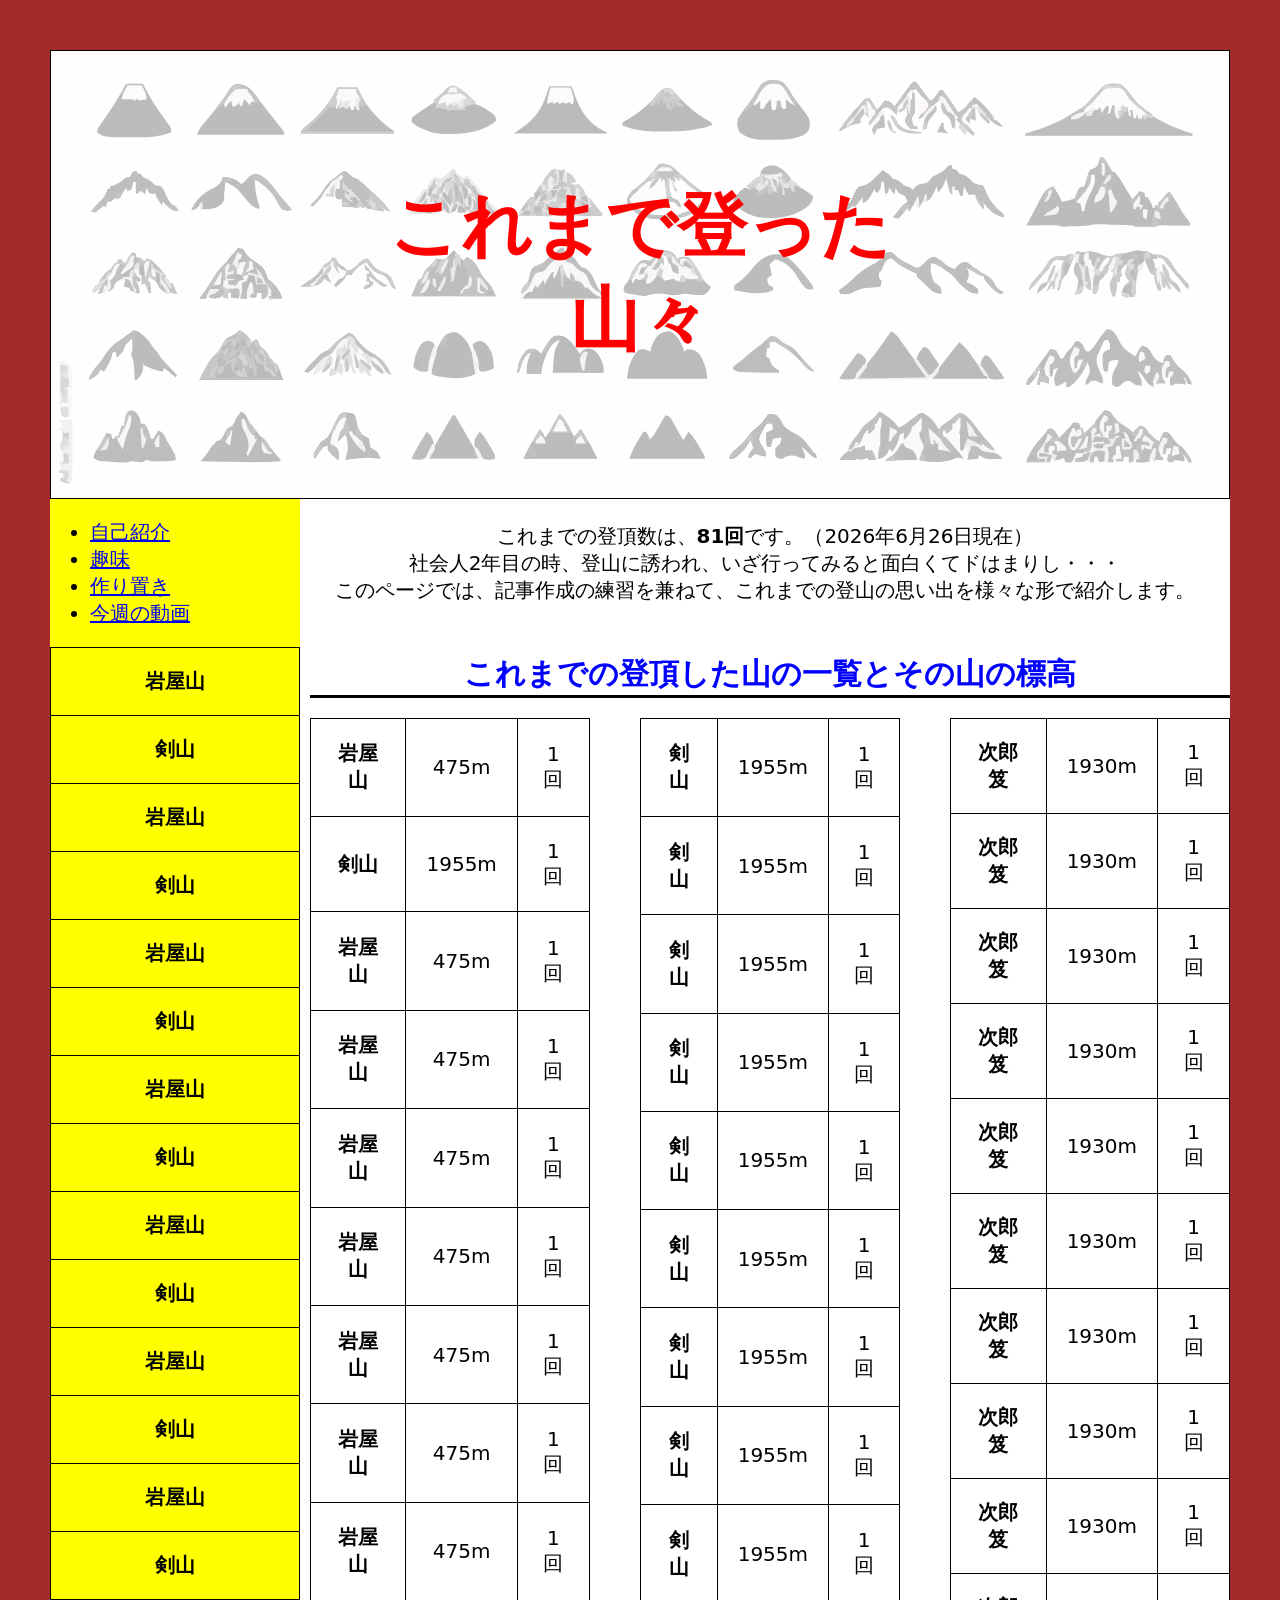
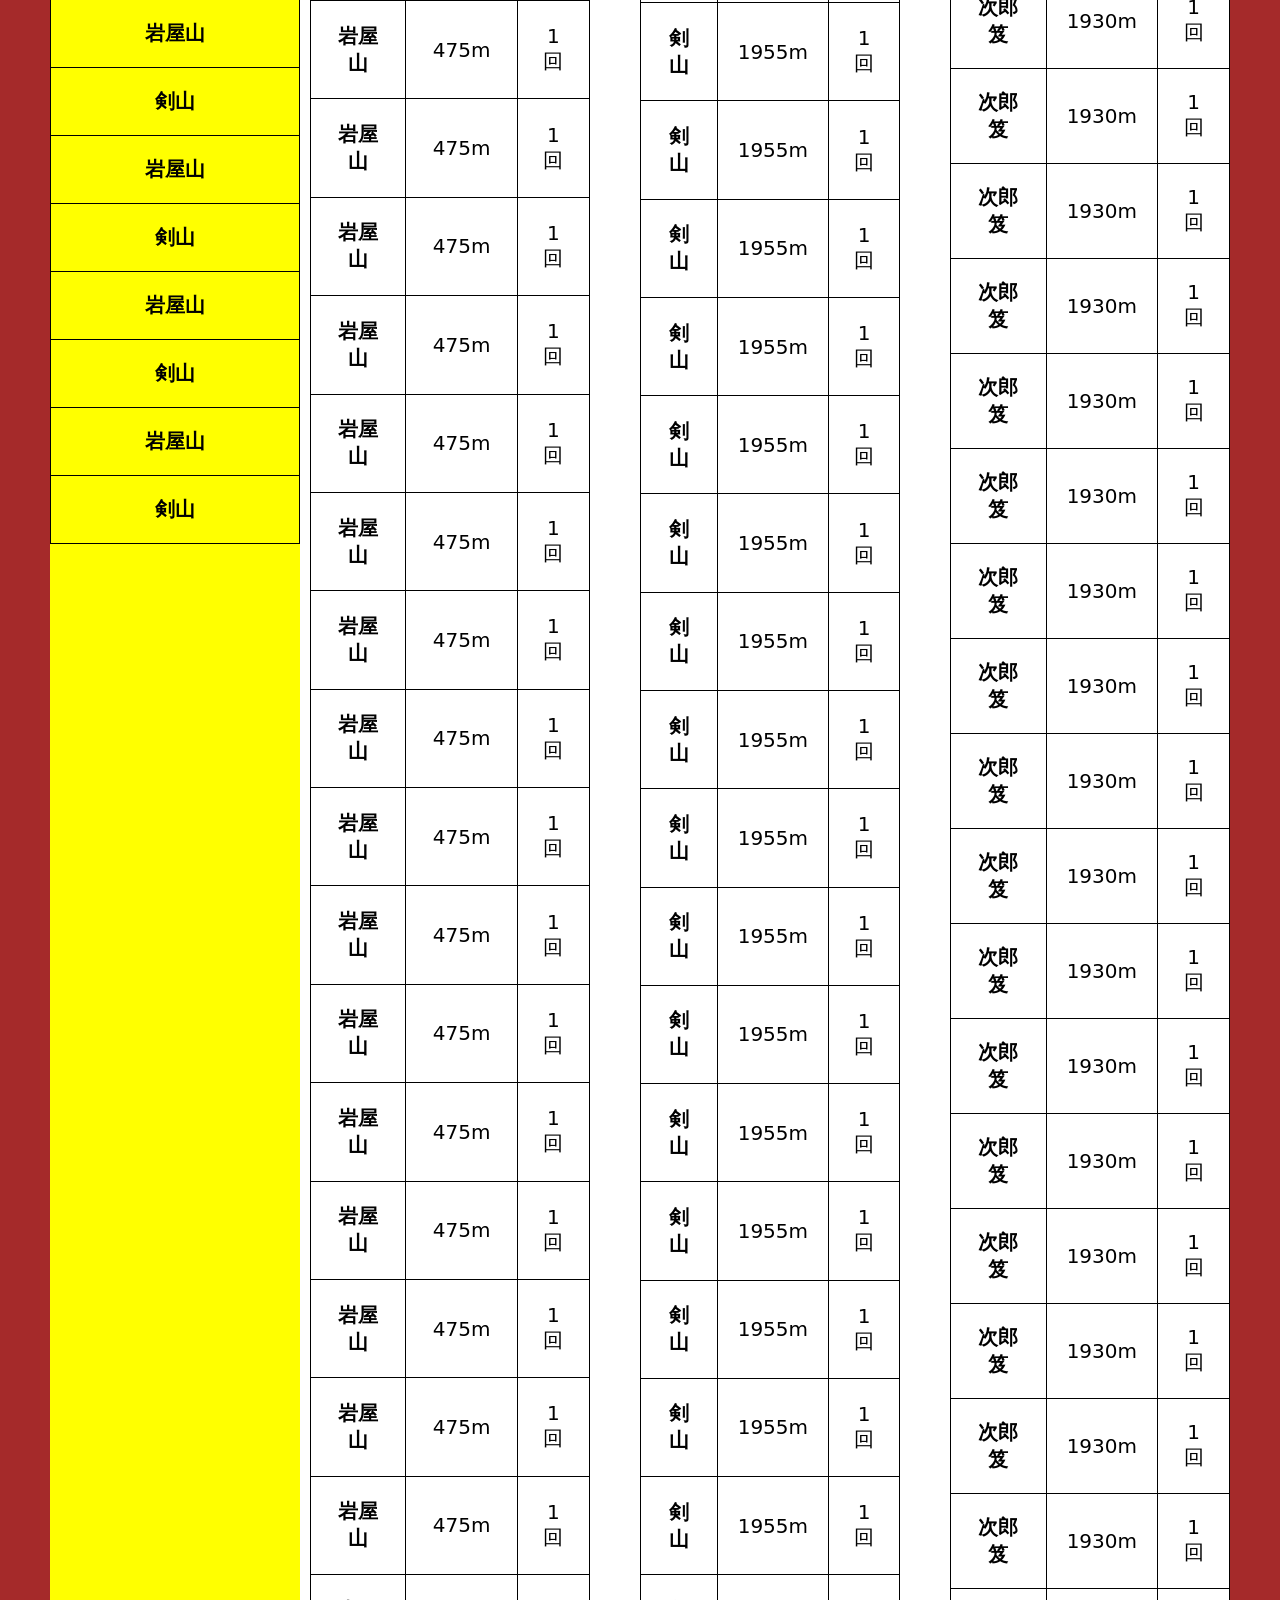
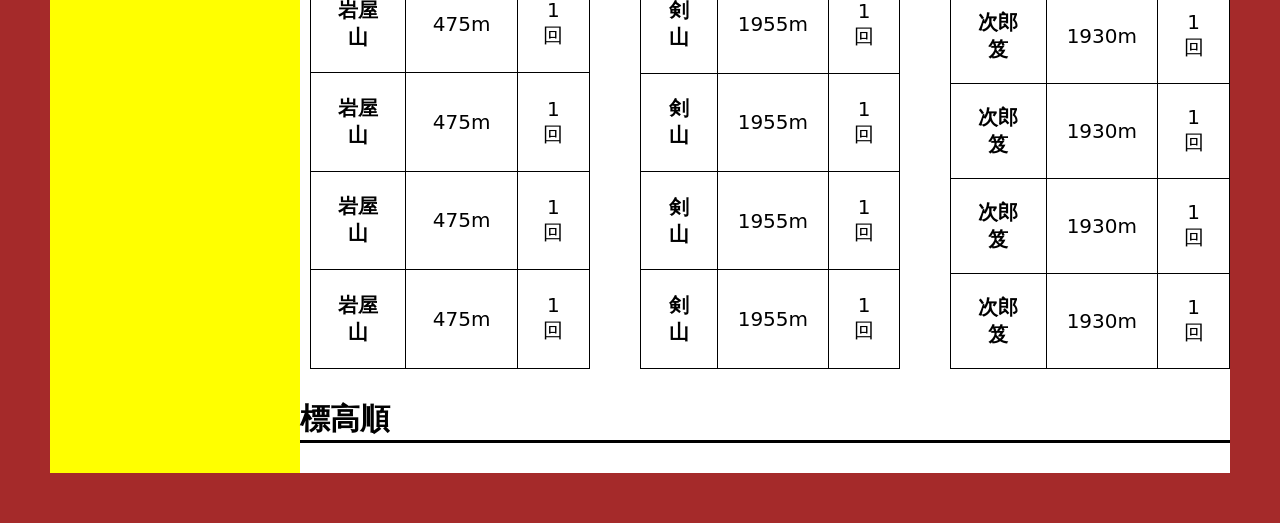
==== 登山.html @ a4e01184 "２回目追加分" ====
<!DOCTYPE html>
<html lang="ja">
<head>
<meta charset="UTF-8">
<meta name="ViewerPort" content="width=device-width, initial-scale=1.0">
<link rel="stylesheet" href="登山HTMLStyle.css">
<title>登山</title>
</head>
<body>
  

    <div class="kasaneru">
        <img src="山々のイラスト.svg">
    <h1 class="MTMany">これまで登った山々</h1>
    </div>
<div class="yamagotokizi">


<div class="hidarinavi">
    <nav class="nav">
    <ul>
<li><a href="MyWebSite.html#dare">自己紹介</a></li>
<li><a href="MyWebSite.html#Myhobby">趣味</a></li>
<li><a href="MyWebSite.html#mycooking">作り置き</a></li>
<li><a href="MyWebSite.html#douga">今週の動画</a></li>
    </ul>
</nav>

    <table class="yamabetukizi">
        <tr>
            <th>岩屋山</th>
        </tr>
        <tr>
            <th>剣山</th>
        </tr>
        <tr>
            <th>岩屋山</th>
        </tr>
        <tr>
            <th>剣山</th>
        </tr>
        <tr>
            <th>岩屋山</th>
        </tr>
        <tr>
            <th>剣山</th>
        </tr>
        <tr>
            <th>岩屋山</th>
        </tr>
        <tr>
            <th>剣山</th>
        </tr>
        <tr>
            <th>岩屋山</th>
        </tr>
        <tr>
            <th>剣山</th>
        </tr>
        <tr>
            <th>岩屋山</th>
        </tr>
        <tr>
            <th>剣山</th>
        </tr>
        <tr>
            <th>岩屋山</th>
        </tr>
        <tr>
            <th>剣山</th>
        </tr>
        <tr>
            <th>岩屋山</th>
        </tr>
        <tr>
            <th>剣山</th>
        </tr>
        <tr>
            <th>岩屋山</th>
        </tr>
        <tr>
            <th>剣山</th>
        </tr>
        <tr>
            <th>岩屋山</th>
        </tr>
        <tr>
            <th>剣山</th>
        </tr>
        <tr>
            <th>岩屋山</th>
        </tr>
        <tr>
            <th>剣山</th>
        </tr>
    </table>
</div>
  <main class="main1">
<br>
<p2>これまでの登頂数は、<strong class="kaisuu">81回</strong>です。（2026年6月26日現在）</p2>
<br><p3>社会人2年目の時、登山に誘われ、いざ行ってみると面白くてドはまりし・・・</p3>
<br><p4>このページでは、記事作成の練習を兼ねて、これまでの登山の思い出を様々な形で紹介します。</p4>
<h2 class="h2">これまでの登頂した山の一覧とその山の標高</h2>
<div class="itiran">
<table class="allmountain">
<tr>
    <th>岩屋山</th>
    <td>475m</td>
    <td>1回</td>
</tr>
<tr>
    <th>剣山</th>
    <td>1955m</td>
    <td>1回</td>
</tr>
<tr>
    <th>岩屋山</th>
    <td>475m</td>
    <td>1回</td>
</tr><tr>
    <th>岩屋山</th>
    <td>475m</td>
    <td>1回</td>
</tr><tr>
    <th>岩屋山</th>
    <td>475m</td>
    <td>1回</td>
</tr><tr>
    <th>岩屋山</th>
    <td>475m</td>
    <td>1回</td>
</tr><tr>
    <th>岩屋山</th>
    <td>475m</td>
    <td>1回</td>
</tr>
<tr>
    <th>岩屋山</th>
    <td>475m</td>
    <td>1回</td>
</tr><tr>
    <th>岩屋山</th>
    <td>475m</td>
    <td>1回</td>
</tr><tr>
    <th>岩屋山</th>
    <td>475m</td>
    <td>1回</td>
</tr><tr>
    <th>岩屋山</th>
    <td>475m</td>
    <td>1回</td>
</tr><tr>
    <th>岩屋山</th>
    <td>475m</td>
    <td>1回</td>
</tr><tr>
    <th>岩屋山</th>
    <td>475m</td>
    <td>1回</td>
</tr><tr>
    <th>岩屋山</th>
    <td>475m</td>
    <td>1回</td>
</tr><tr>
    <th>岩屋山</th>
    <td>475m</td>
    <td>1回</td>
</tr><tr>
    <th>岩屋山</th>
    <td>475m</td>
    <td>1回</td>
</tr><tr>
    <th>岩屋山</th>
    <td>475m</td>
    <td>1回</td>
</tr><tr>
    <th>岩屋山</th>
    <td>475m</td>
    <td>1回</td>
</tr><tr>
    <th>岩屋山</th>
    <td>475m</td>
    <td>1回</td>
</tr><tr>
    <th>岩屋山</th>
    <td>475m</td>
    <td>1回</td>
</tr><tr>
    <th>岩屋山</th>
    <td>475m</td>
    <td>1回</td>
</tr><tr>
    <th>岩屋山</th>
    <td>475m</td>
    <td>1回</td>
</tr><tr>
    <th>岩屋山</th>
    <td>475m</td>
    <td>1回</td>
</tr><tr>
    <th>岩屋山</th>
    <td>475m</td>
    <td>1回</td>
</tr><tr>
    <th>岩屋山</th>
    <td>475m</td>
    <td>1回</td>
</tr><tr>
    <th>岩屋山</th>
    <td>475m</td>
    <td>1回</td>
</tr><tr>
    <th>岩屋山</th>
    <td>475m</td>
    <td>1回</td>
</tr><tr>
    <th>岩屋山</th>
    <td>475m</td>
    <td>1回</td>
</tr><tr>
    <th>岩屋山</th>
    <td>475m</td>
    <td>1回</td>
</tr>

</table>
<table class="mountain">
<tr>
    <th>剣山</th>
    <td>1955m</td>
    <td>1回</td>
</tr>
<tr>
    <th>剣山</th>
    <td>1955m</td>
    <td>1回</td>
</tr><tr>
    <th>剣山</th>
    <td>1955m</td>
    <td>1回</td>
</tr><tr>
    <th>剣山</th>
    <td>1955m</td>
    <td>1回</td>
</tr><tr>
    <th>剣山</th>
    <td>1955m</td>
    <td>1回</td>
</tr><tr>
    <th>剣山</th>
    <td>1955m</td>
    <td>1回</td>
</tr><tr>
    <th>剣山</th>
    <td>1955m</td>
    <td>1回</td>
</tr><tr>
    <th>剣山</th>
    <td>1955m</td>
    <td>1回</td>
</tr><tr>
    <th>剣山</th>
    <td>1955m</td>
    <td>1回</td>
</tr><tr>
    <th>剣山</th>
    <td>1955m</td>
    <td>1回</td>
</tr><tr>
    <th>剣山</th>
    <td>1955m</td>
    <td>1回</td>
</tr><tr>
    <th>剣山</th>
    <td>1955m</td>
    <td>1回</td>
</tr><tr>
    <th>剣山</th>
    <td>1955m</td>
    <td>1回</td>
</tr><tr>
    <th>剣山</th>
    <td>1955m</td>
    <td>1回</td>
</tr><tr>
    <th>剣山</th>
    <td>1955m</td>
    <td>1回</td>
</tr><tr>
    <th>剣山</th>
    <td>1955m</td>
    <td>1回</td>
</tr><tr>
    <th>剣山</th>
    <td>1955m</td>
    <td>1回</td>
</tr><tr>
    <th>剣山</th>
    <td>1955m</td>
    <td>1回</td>
</tr><tr>
    <th>剣山</th>
    <td>1955m</td>
    <td>1回</td>
</tr><tr>
    <th>剣山</th>
    <td>1955m</td>
    <td>1回</td>
</tr><tr>
    <th>剣山</th>
    <td>1955m</td>
    <td>1回</td>
</tr><tr>
    <th>剣山</th>
    <td>1955m</td>
    <td>1回</td>
</tr><tr>
    <th>剣山</th>
    <td>1955m</td>
    <td>1回</td>
</tr><tr>
    <th>剣山</th>
    <td>1955m</td>
    <td>1回</td>
</tr><tr>
    <th>剣山</th>
    <td>1955m</td>
    <td>1回</td>
</tr><tr>
    <th>剣山</th>
    <td>1955m</td>
    <td>1回</td>
</tr><tr>
    <th>剣山</th>
    <td>1955m</td>
    <td>1回</td>
</tr><tr>
    <th>剣山</th>
    <td>1955m</td>
    <td>1回</td>
</tr><tr>
    <th>剣山</th>
    <td>1955m</td>
    <td>1回</td>
</tr>
</table>
<table class="yamayama">
    <tr>
    <th>次郎笈</th>
    <td>1930m</td>
    <td>1回</td>
    </tr> <tr>
    <th>次郎笈</th>
    <td>1930m</td>
    <td>1回</td>
    </tr> <tr>
    <th>次郎笈</th>
    <td>1930m</td>
    <td>1回</td>
    </tr> <tr>
    <th>次郎笈</th>
    <td>1930m</td>
    <td>1回</td>
    </tr> <tr>
    <th>次郎笈</th>
    <td>1930m</td>
    <td>1回</td>
    </tr> <tr>
    <th>次郎笈</th>
    <td>1930m</td>
    <td>1回</td>
    </tr> <tr>
    <th>次郎笈</th>
    <td>1930m</td>
    <td>1回</td>
    </tr> <tr>
    <th>次郎笈</th>
    <td>1930m</td>
    <td>1回</td>
    </tr> <tr>
    <th>次郎笈</th>
    <td>1930m</td>
    <td>1回</td>
    </tr> <tr>
    <th>次郎笈</th>
    <td>1930m</td>
    <td>1回</td>
    </tr> <tr>
    <th>次郎笈</th>
    <td>1930m</td>
    <td>1回</td>
    </tr> <tr>
    <th>次郎笈</th>
    <td>1930m</td>
    <td>1回</td>
    </tr> <tr>
    <th>次郎笈</th>
    <td>1930m</td>
    <td>1回</td>
    </tr> <tr>
    <th>次郎笈</th>
    <td>1930m</td>
    <td>1回</td>
    </tr> <tr>
    <th>次郎笈</th>
    <td>1930m</td>
    <td>1回</td>
    </tr> <tr>
    <th>次郎笈</th>
    <td>1930m</td>
    <td>1回</td>
    </tr> <tr>
    <th>次郎笈</th>
    <td>1930m</td>
    <td>1回</td>
    </tr> <tr>
    <th>次郎笈</th>
    <td>1930m</td>
    <td>1回</td>
    </tr> <tr>
    <th>次郎笈</th>
    <td>1930m</td>
    <td>1回</td>
    </tr> <tr>
    <th>次郎笈</th>
    <td>1930m</td>
    <td>1回</td>
    </tr><tr>
    <th>次郎笈</th>
    <td>1930m</td>
    <td>1回</td>
    </tr><tr>
    <th>次郎笈</th>
    <td>1930m</td>
    <td>1回</td>
    </tr><tr>
    <th>次郎笈</th>
    <td>1930m</td>
    <td>1回</td>
    </tr><tr>
    <th>次郎笈</th>
    <td>1930m</td>
    <td>1回</td>
    </tr><tr>
    <th>次郎笈</th>
    <td>1930m</td>
    <td>1回</td>
    </tr><tr>
    <th>次郎笈</th>
    <td>1930m</td>
    <td>1回</td>
    </tr><tr>
    <th>次郎笈</th>
    <td>1930m</td>
    <td>1回</td>
    </tr><tr>
    <th>次郎笈</th>
    <td>1930m</td>
    <td>1回</td>
    </tr><tr>
    <th>次郎笈</th>
    <td>1930m</td>
    <td>1回</td>
    </tr><tr>
    <th>次郎笈</th>
    <td>1930m</td>
    <td>1回</td>
    </tr>
</table>
</div>
<h3>標高順</h3>
</main>
</div>
</body>
</html>
---- 登山HTMLStyle.css ----
body{
  font-family: system-ui, sans-serif;
  margin: 0 0 0 0;
  padding: 50px; /*高さ*/
  background-color: brown;
  max-width: 2500px;
}
html{font-size: 20px;
font-family: sans-serif;}
img{opacity: 0.3;}
*{box-sizing: border-box;}

.main1{background-color: white;
text-align: center;
width: 1750px;
}

.kasaneru{position: relative;
background-color: white;
border: 1px solid black;
justify-content: center;
}
.kasaneru img{width: 100%;} /*背景画像を横幅いっぱいに広げる設定*/

.kasaneru h1{position: absolute;
 top:50%;
  left: 50%;
 -ms-transform: translate(-50%,-50%);/*ベンダープレフィックス*/
  -webkit-transform: translate(-50%,-50%);/*ベンダープレフィックス*/
  transform: translate(-50%,-50%);/*センター寄せの修正*/
  color:red;
  font-size: 70px;
  margin: 0!important;/*文字がずれている場合や*/
  padding: 0!important;/*文字が折り返される場合*/
}
h1{text-align: center;}

.yamagotokizi{display: flex;}
.yamabetukizi{background-color: yellow;
width: 250px;
flex-shrink: 0;
font-size: 20px;
border-collapse: collapse;}

.yamabetukizi th{border: 1px solid black;
padding: 20px;}

.hidarinavi{display: flex;
flex-direction: column; /*flex縦にする設定*/
background-color: yellow;}


h2{font-size: 30px;
border-bottom: 3px solid black;
margin: 50px 0 20px 10px;
text-align: center;
color: blue;}





.itiran{display: flex;
  margin: 0 0 0 10px ; /*margin:上 右 下 左*/
}

.allmountain{border-collapse: collapse; /*1列目*/
}
.allmountain th,.allmountain td{border: 1px solid black;
padding: 20px;}


.mountain{border-collapse: collapse; /*2列目*/
margin: 0 0 0 50px;}
.mountain th,.mountain td{border: 1px solid black;
padding: 20px;}



.yamayama{border-collapse: collapse; /*３列目*/
margin: 0 0 0 50px;}
.yamayama th,.yamayama td{border: 1px solid black;
padding: 20px;}

h3{border-bottom: 3px solid black;
text-align: left;
font-size: 30px;}
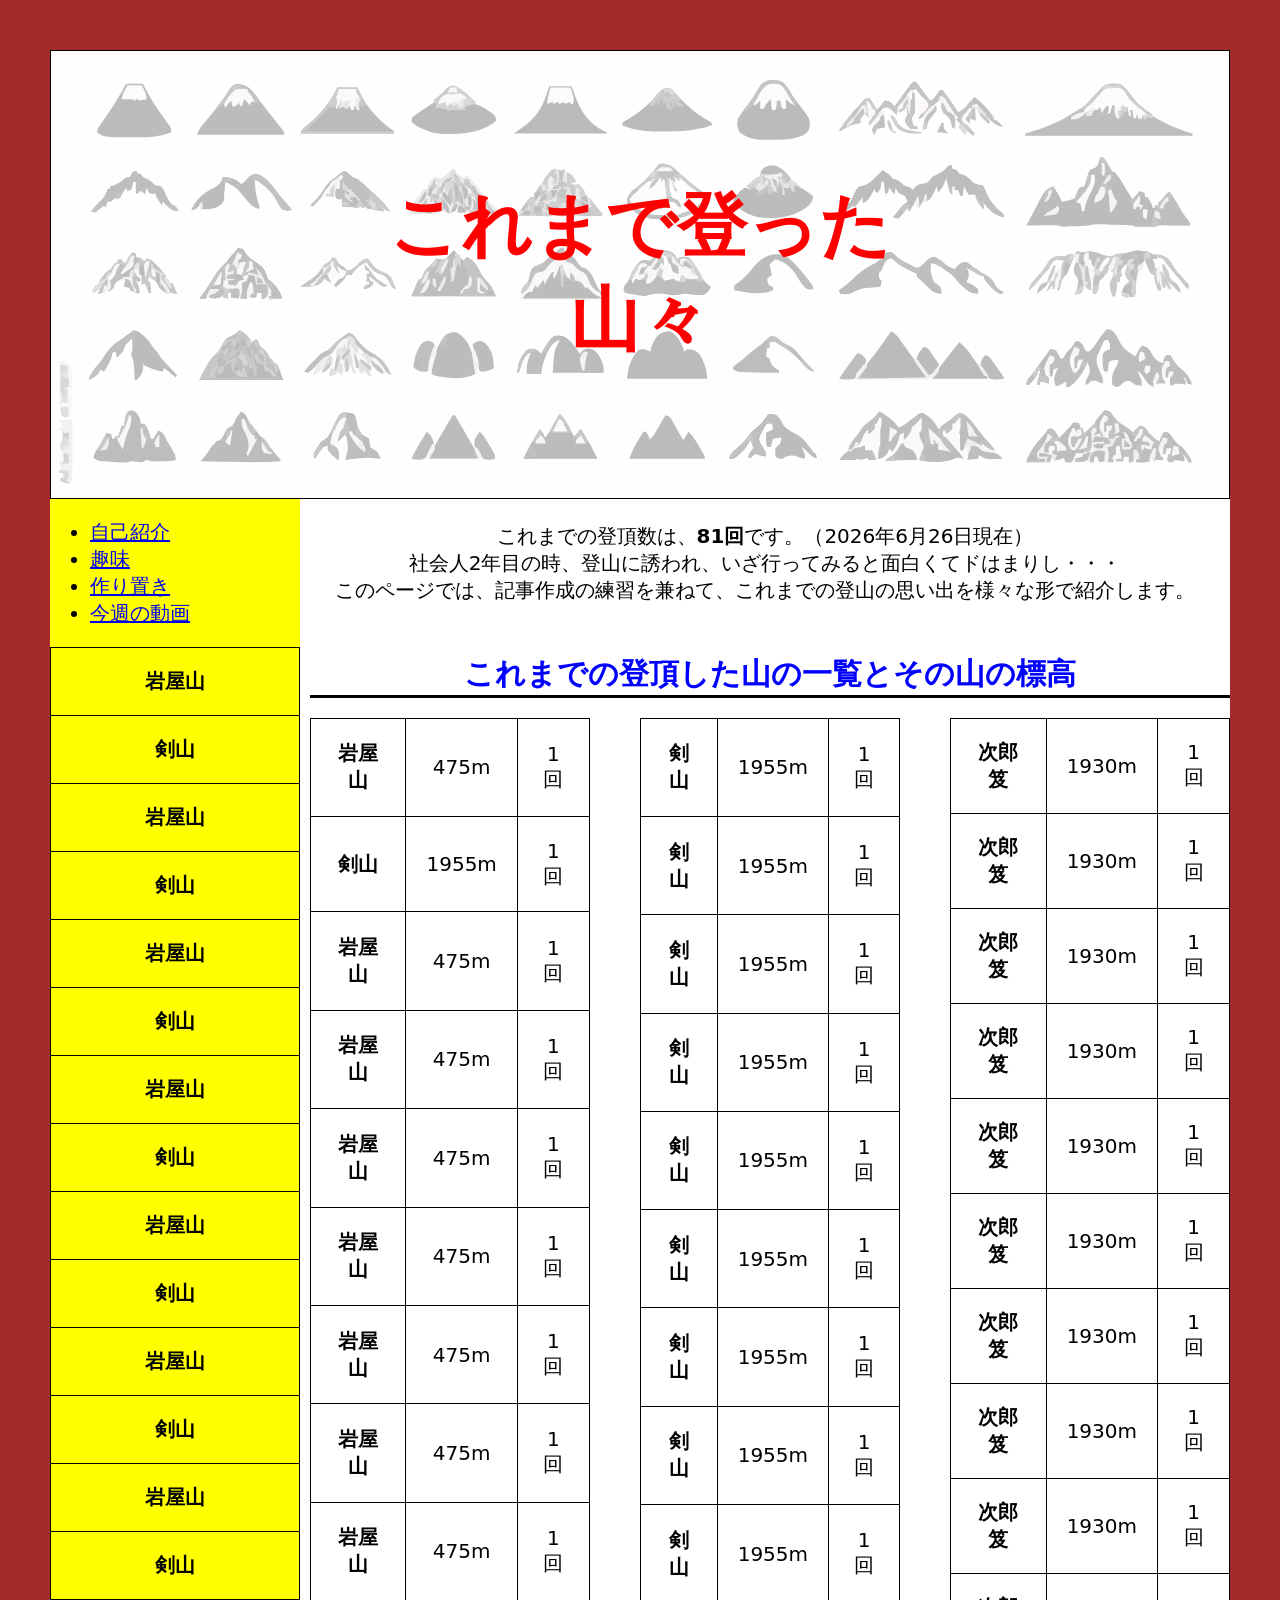
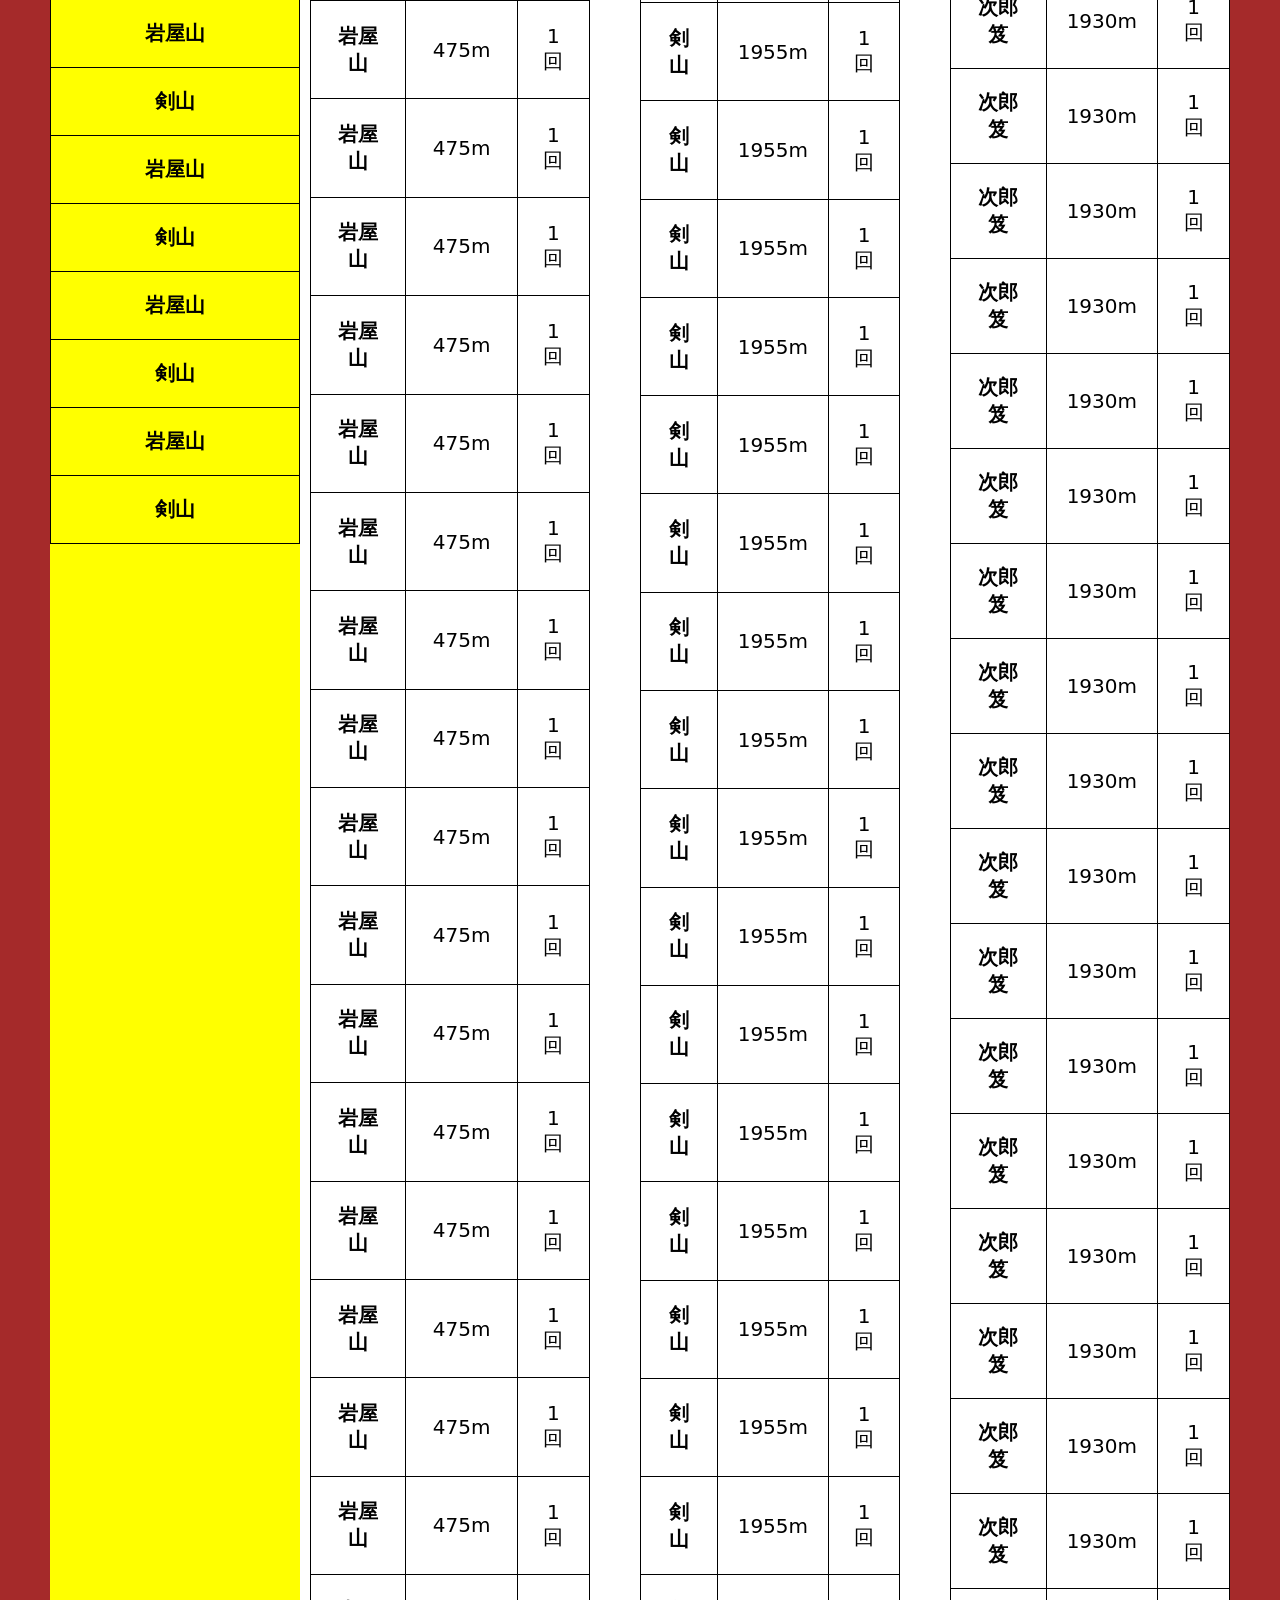
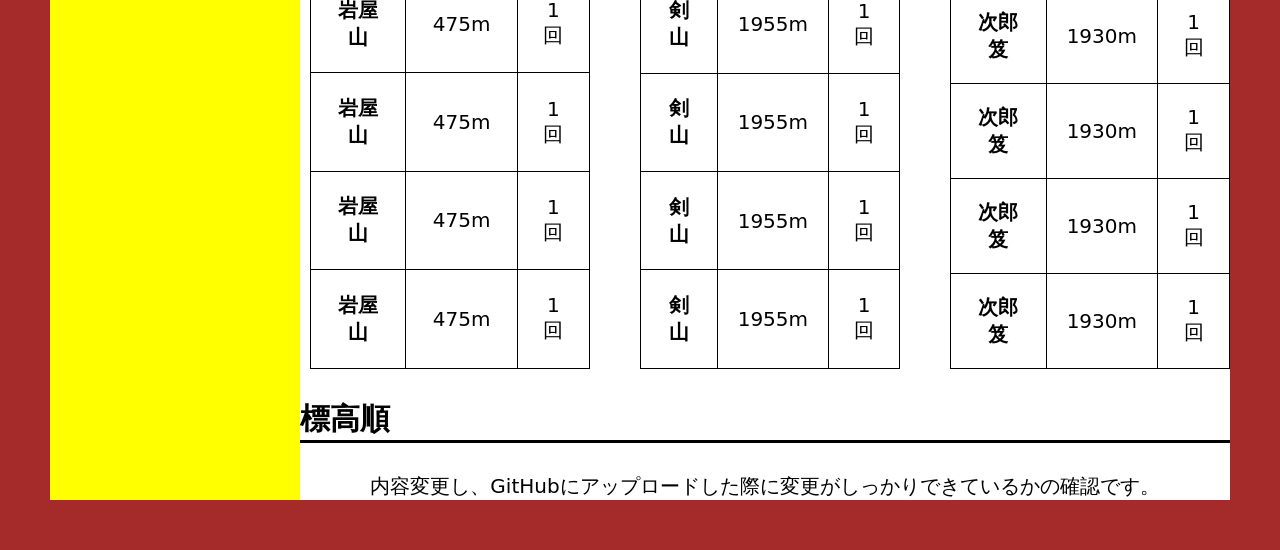
==== commit de874a1a: "登山のページ更新 登山.htmlとCSSの更新したファイル" ====
--- a/登山.html
+++ b/登山.html
@@ -470,6 +470,7 @@
 </table>
 </div>
 <h3>標高順</h3>
+<p3>内容変更し、GitHubにアップロードした際に変更がしっかりできているかの確認です。</p3>
 </main>
 </div>
 </body>
--- a/登山HTMLStyle.css
+++ b/登山HTMLStyle.css
@@ -86,6 +86,7 @@
 text-align: left;
 font-size: 30px;}
 
+p3{font-size: 20px;}
 
 
 
@@ -94,4 +95,3 @@
 
 
 
-
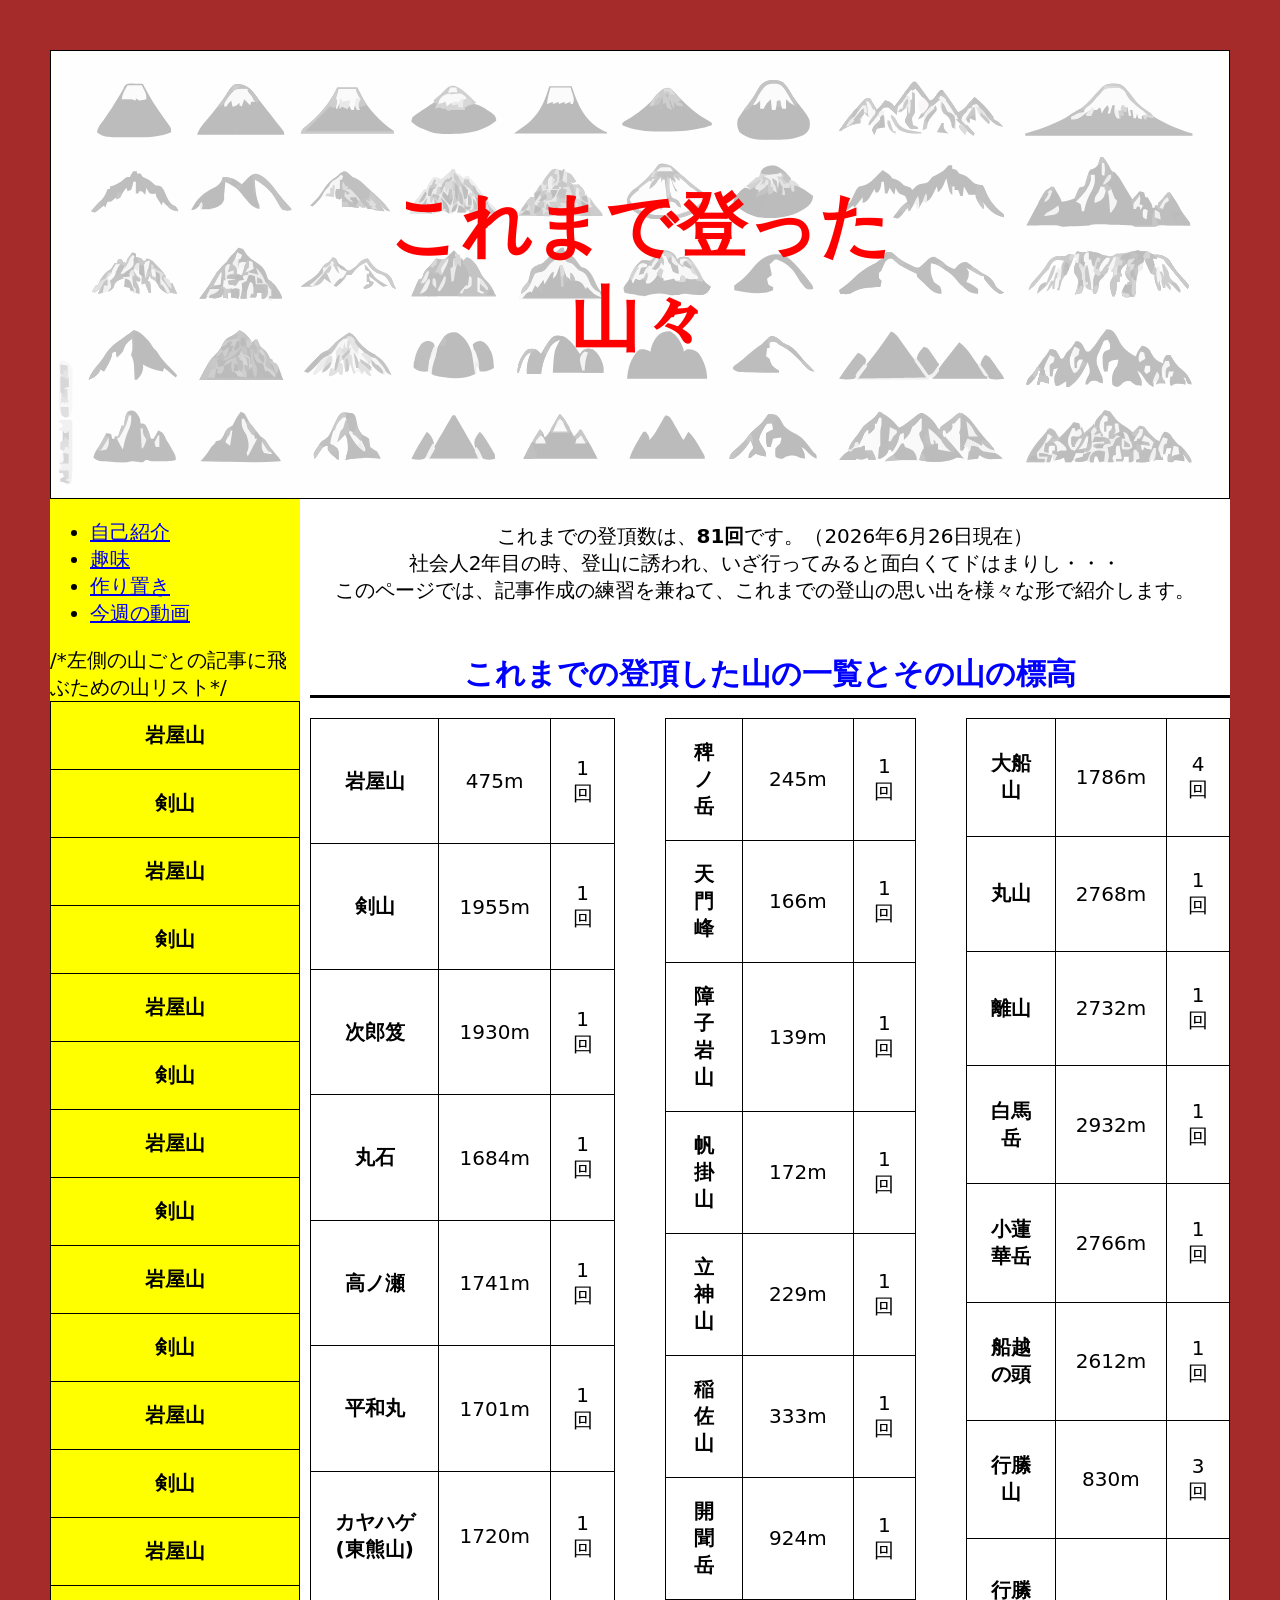
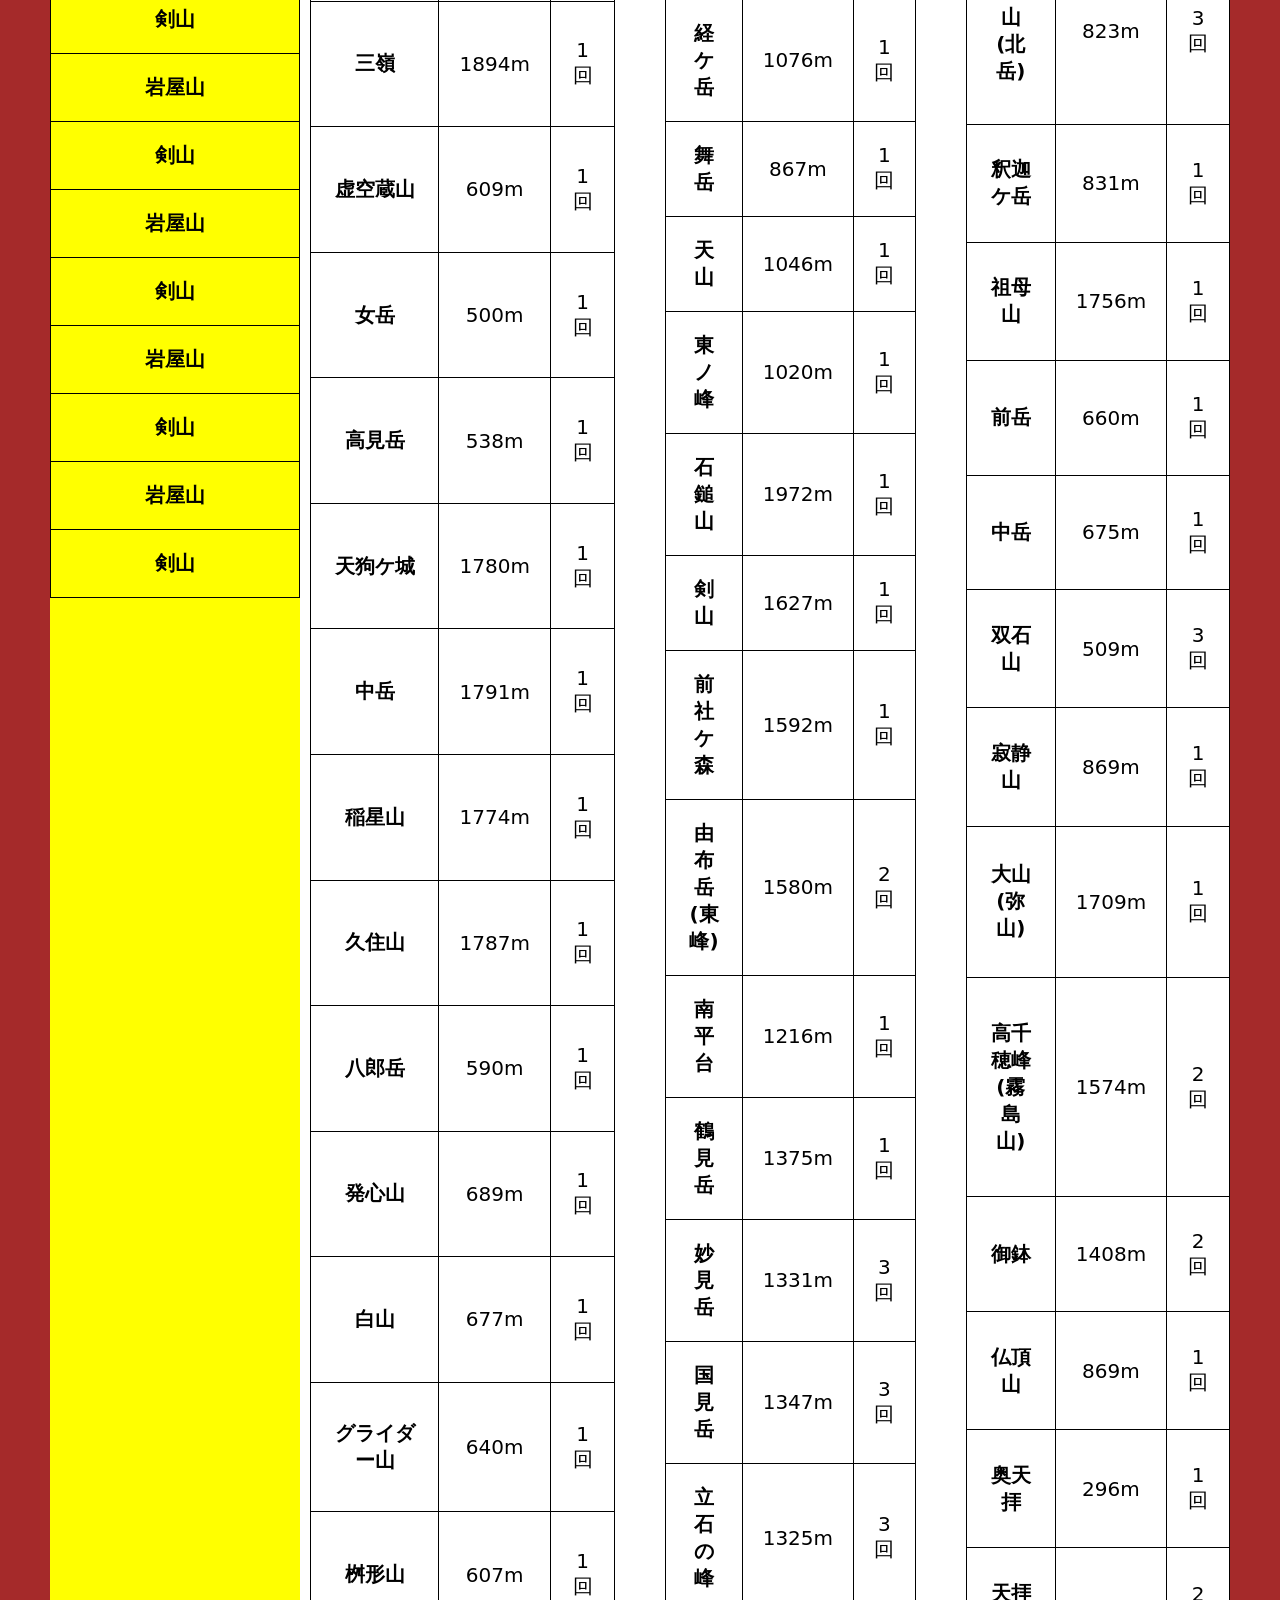
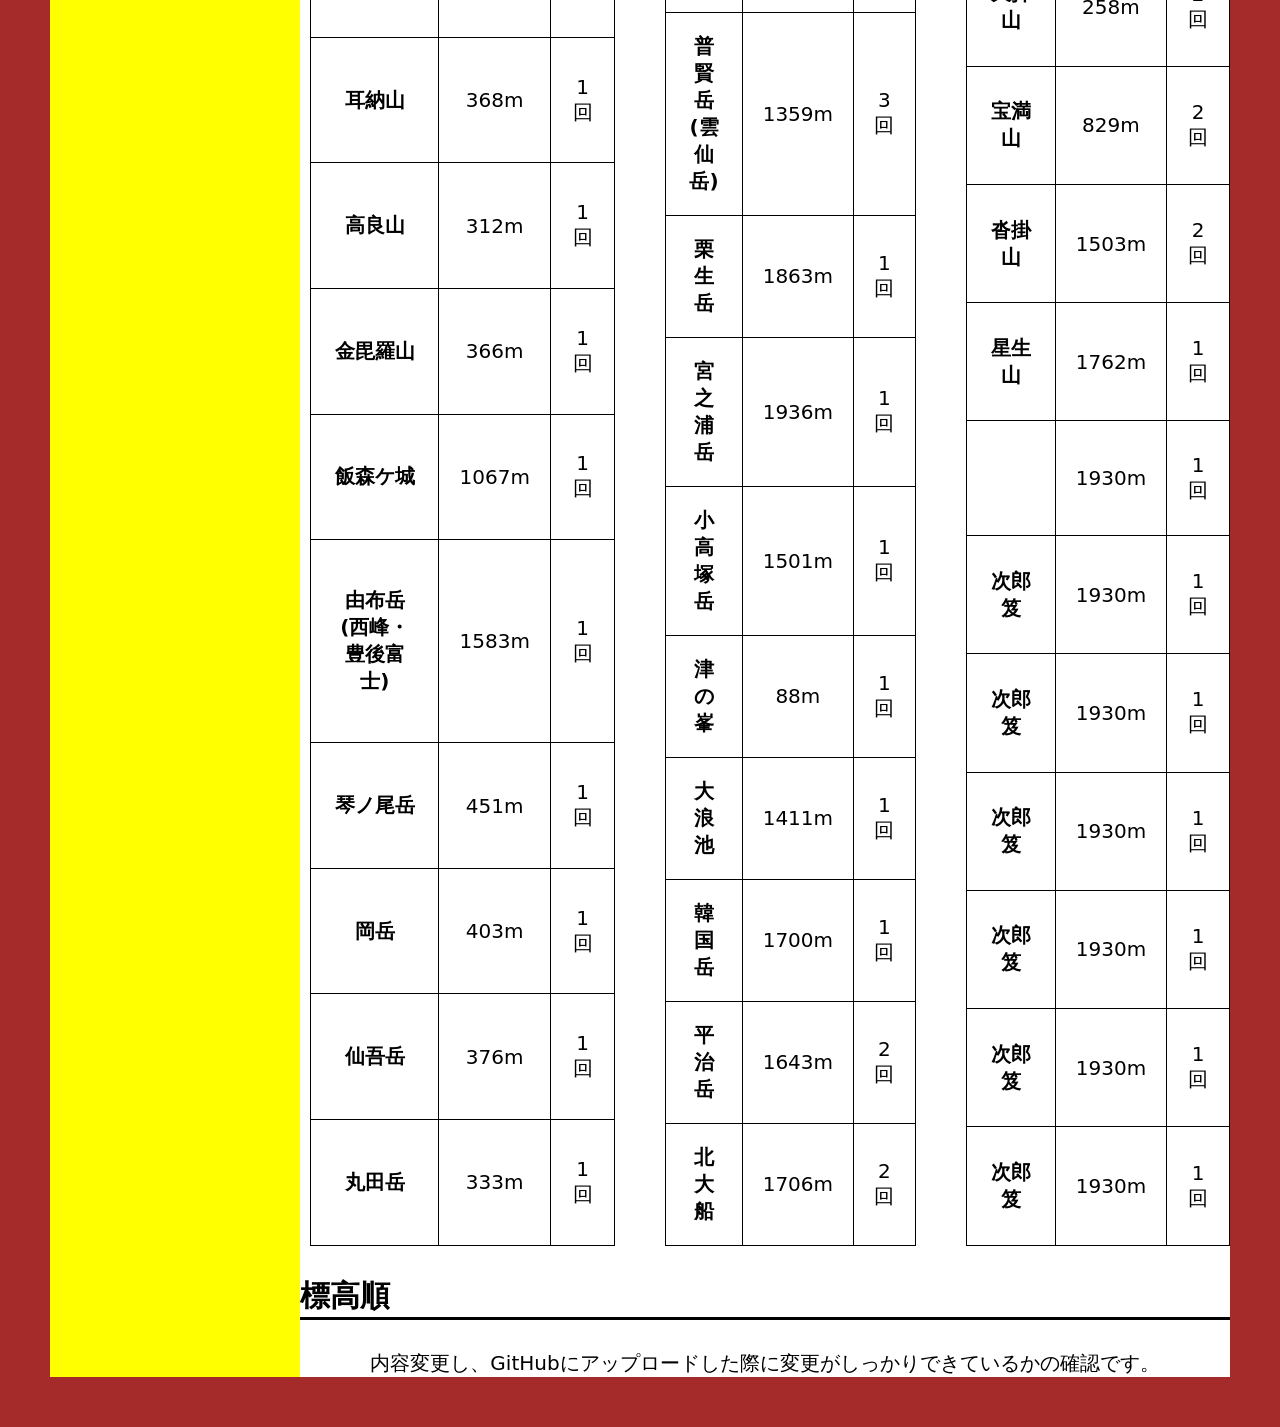
==== commit 3a2c2d3b: "登山Pの更新 登山.htmlの内容更新" ====
--- a/登山.html
+++ b/登山.html
@@ -26,7 +26,7 @@
     </ul>
 </nav>
 
-    <table class="yamabetukizi">
+    <table class="yamabetukizi"> /*左側の山ごとの記事に飛ぶための山リスト*/
         <tr>
             <th>岩屋山</th>
         </tr>
@@ -114,332 +114,332 @@
     <td>1回</td>
 </tr>
 <tr>
-    <th>岩屋山</th>
-    <td>475m</td>
-    <td>1回</td>
-</tr><tr>
-    <th>岩屋山</th>
-    <td>475m</td>
-    <td>1回</td>
-</tr><tr>
-    <th>岩屋山</th>
-    <td>475m</td>
-    <td>1回</td>
-</tr><tr>
-    <th>岩屋山</th>
-    <td>475m</td>
-    <td>1回</td>
-</tr><tr>
-    <th>岩屋山</th>
-    <td>475m</td>
-    <td>1回</td>
-</tr>
-<tr>
-    <th>岩屋山</th>
-    <td>475m</td>
-    <td>1回</td>
-</tr><tr>
-    <th>岩屋山</th>
-    <td>475m</td>
-    <td>1回</td>
-</tr><tr>
-    <th>岩屋山</th>
-    <td>475m</td>
-    <td>1回</td>
-</tr><tr>
-    <th>岩屋山</th>
-    <td>475m</td>
-    <td>1回</td>
-</tr><tr>
-    <th>岩屋山</th>
-    <td>475m</td>
-    <td>1回</td>
-</tr><tr>
-    <th>岩屋山</th>
-    <td>475m</td>
-    <td>1回</td>
-</tr><tr>
-    <th>岩屋山</th>
-    <td>475m</td>
-    <td>1回</td>
-</tr><tr>
-    <th>岩屋山</th>
-    <td>475m</td>
-    <td>1回</td>
-</tr><tr>
-    <th>岩屋山</th>
-    <td>475m</td>
-    <td>1回</td>
-</tr><tr>
-    <th>岩屋山</th>
-    <td>475m</td>
-    <td>1回</td>
-</tr><tr>
-    <th>岩屋山</th>
-    <td>475m</td>
-    <td>1回</td>
-</tr><tr>
-    <th>岩屋山</th>
-    <td>475m</td>
-    <td>1回</td>
-</tr><tr>
-    <th>岩屋山</th>
-    <td>475m</td>
-    <td>1回</td>
-</tr><tr>
-    <th>岩屋山</th>
-    <td>475m</td>
-    <td>1回</td>
-</tr><tr>
-    <th>岩屋山</th>
-    <td>475m</td>
-    <td>1回</td>
-</tr><tr>
-    <th>岩屋山</th>
-    <td>475m</td>
-    <td>1回</td>
-</tr><tr>
-    <th>岩屋山</th>
-    <td>475m</td>
-    <td>1回</td>
-</tr><tr>
-    <th>岩屋山</th>
-    <td>475m</td>
-    <td>1回</td>
-</tr><tr>
-    <th>岩屋山</th>
-    <td>475m</td>
-    <td>1回</td>
-</tr><tr>
-    <th>岩屋山</th>
-    <td>475m</td>
-    <td>1回</td>
-</tr><tr>
-    <th>岩屋山</th>
-    <td>475m</td>
-    <td>1回</td>
-</tr><tr>
-    <th>岩屋山</th>
-    <td>475m</td>
+    <th>次郎笈</th>
+    <td>1930m</td>
+    <td>1回</td>
+</tr><tr>
+    <th>丸石</th>
+    <td>1684m</td>
+    <td>1回</td>
+</tr><tr>
+    <th>高ノ瀬</th>
+    <td>1741m</td>
+    <td>1回</td>
+</tr><tr>
+    <th>平和丸</th>
+    <td>1701m</td>
+    <td>1回</td>
+</tr><tr>
+    <th>カヤハゲ(東熊山)</th>
+    <td>1720m</td>
+    <td>1回</td>
+</tr>
+<tr>
+    <th>三嶺</th>
+    <td>1894m</td>
+    <td>1回</td>
+</tr><tr>
+    <th>虚空蔵山</th>
+    <td>609m</td>
+    <td>1回</td>
+</tr><tr>
+    <th>女岳</th>
+    <td>500m</td>
+    <td>1回</td>
+</tr><tr>
+    <th>高見岳</th>
+    <td>538m</td>
+    <td>1回</td>
+</tr><tr>
+    <th>天狗ケ城</th>
+    <td>1780m</td>
+    <td>1回</td>
+</tr><tr>
+    <th>中岳</th>
+    <td>1791m</td>
+    <td>1回</td>
+</tr><tr>
+    <th>稲星山</th>
+    <td>1774m</td>
+    <td>1回</td>
+</tr><tr>
+    <th>久住山</th>
+    <td>1787m</td>
+    <td>1回</td>
+</tr><tr>
+    <th>八郎岳</th>
+    <td>590m</td>
+    <td>1回</td>
+</tr><tr>
+    <th>発心山</th>
+    <td>689m</td>
+    <td>1回</td>
+</tr><tr>
+    <th>白山</th>
+    <td>677m</td>
+    <td>1回</td>
+</tr><tr>
+    <th>グライダー山</th>
+    <td>640m</td>
+    <td>1回</td>
+</tr><tr>
+    <th>桝形山</th>
+    <td>607m</td>
+    <td>1回</td>
+</tr><tr>
+    <th>耳納山</th>
+    <td>368m</td>
+    <td>1回</td>
+</tr><tr>
+    <th>高良山</th>
+    <td>312m</td>
+    <td>1回</td>
+</tr><tr>
+    <th>金毘羅山</th>
+    <td>366m</td>
+    <td>1回</td>
+</tr><tr>
+    <th>飯森ケ城</th>
+    <td>1067m</td>
+    <td>1回</td>
+</tr><tr>
+    <th>由布岳(西峰・豊後富士)</th>
+    <td>1583m</td>
+    <td>1回</td>
+</tr><tr>
+    <th>琴ノ尾岳</th>
+    <td>451m</td>
+    <td>1回</td>
+</tr><tr>
+    <th>岡岳</th>
+    <td>403m</td>
+    <td>1回</td>
+</tr><tr>
+    <th>仙吾岳</th>
+    <td>376m</td>
+    <td>1回</td>
+</tr><tr>
+    <th>丸田岳</th>
+    <td>333m</td>
     <td>1回</td>
 </tr>
 
 </table>
 <table class="mountain">
 <tr>
+    <th>稗ノ岳</th>
+    <td>245m</td>
+    <td>1回</td>
+</tr>
+<tr>
+    <th>天門峰</th>
+    <td>166m</td>
+    <td>1回</td>
+</tr><tr>
+    <th>障子岩山</th>
+    <td>139m</td>
+    <td>1回</td>
+</tr><tr>
+    <th>帆掛山</th>
+    <td>172m</td>
+    <td>1回</td>
+</tr><tr>
+    <th>立神山</th>
+    <td>229m</td>
+    <td>1回</td>
+</tr><tr>
+    <th>稲佐山</th>
+    <td>333m</td>
+    <td>1回</td>
+</tr><tr>
+    <th>開聞岳</th>
+    <td>924m</td>
+    <td>1回</td>
+</tr><tr>
+    <th>経ケ岳</th>
+    <td>1076m</td>
+    <td>1回</td>
+</tr><tr>
+    <th>舞岳</th>
+    <td>867m</td>
+    <td>1回</td>
+</tr><tr>
+    <th>天山</th>
+    <td>1046m</td>
+    <td>1回</td>
+</tr><tr>
+    <th>東ノ峰</th>
+    <td>1020m</td>
+    <td>1回</td>
+</tr><tr>
+    <th>石鎚山</th>
+    <td>1972m</td>
+    <td>1回</td>
+</tr><tr>
     <th>剣山</th>
-    <td>1955m</td>
-    <td>1回</td>
-</tr>
-<tr>
-    <th>剣山</th>
-    <td>1955m</td>
-    <td>1回</td>
-</tr><tr>
-    <th>剣山</th>
-    <td>1955m</td>
-    <td>1回</td>
-</tr><tr>
-    <th>剣山</th>
-    <td>1955m</td>
-    <td>1回</td>
-</tr><tr>
-    <th>剣山</th>
-    <td>1955m</td>
-    <td>1回</td>
-</tr><tr>
-    <th>剣山</th>
-    <td>1955m</td>
-    <td>1回</td>
-</tr><tr>
-    <th>剣山</th>
-    <td>1955m</td>
-    <td>1回</td>
-</tr><tr>
-    <th>剣山</th>
-    <td>1955m</td>
-    <td>1回</td>
-</tr><tr>
-    <th>剣山</th>
-    <td>1955m</td>
-    <td>1回</td>
-</tr><tr>
-    <th>剣山</th>
-    <td>1955m</td>
-    <td>1回</td>
-</tr><tr>
-    <th>剣山</th>
-    <td>1955m</td>
-    <td>1回</td>
-</tr><tr>
-    <th>剣山</th>
-    <td>1955m</td>
-    <td>1回</td>
-</tr><tr>
-    <th>剣山</th>
-    <td>1955m</td>
-    <td>1回</td>
-</tr><tr>
-    <th>剣山</th>
-    <td>1955m</td>
-    <td>1回</td>
-</tr><tr>
-    <th>剣山</th>
-    <td>1955m</td>
-    <td>1回</td>
-</tr><tr>
-    <th>剣山</th>
-    <td>1955m</td>
-    <td>1回</td>
-</tr><tr>
-    <th>剣山</th>
-    <td>1955m</td>
-    <td>1回</td>
-</tr><tr>
-    <th>剣山</th>
-    <td>1955m</td>
-    <td>1回</td>
-</tr><tr>
-    <th>剣山</th>
-    <td>1955m</td>
-    <td>1回</td>
-</tr><tr>
-    <th>剣山</th>
-    <td>1955m</td>
-    <td>1回</td>
-</tr><tr>
-    <th>剣山</th>
-    <td>1955m</td>
-    <td>1回</td>
-</tr><tr>
-    <th>剣山</th>
-    <td>1955m</td>
-    <td>1回</td>
-</tr><tr>
-    <th>剣山</th>
-    <td>1955m</td>
-    <td>1回</td>
-</tr><tr>
-    <th>剣山</th>
-    <td>1955m</td>
-    <td>1回</td>
-</tr><tr>
-    <th>剣山</th>
-    <td>1955m</td>
-    <td>1回</td>
-</tr><tr>
-    <th>剣山</th>
-    <td>1955m</td>
-    <td>1回</td>
-</tr><tr>
-    <th>剣山</th>
-    <td>1955m</td>
-    <td>1回</td>
-</tr><tr>
-    <th>剣山</th>
-    <td>1955m</td>
-    <td>1回</td>
-</tr><tr>
-    <th>剣山</th>
-    <td>1955m</td>
-    <td>1回</td>
+    <td>1627m</td>
+    <td>1回</td>
+</tr><tr>
+    <th>前社ケ森</th>
+    <td>1592m</td>
+    <td>1回</td>
+</tr><tr>
+    <th>由布岳(東峰)</th>
+    <td>1580m</td>
+    <td>2回</td>
+</tr><tr>
+    <th>南平台</th>
+    <td>1216m</td>
+    <td>1回</td>
+</tr><tr>
+    <th>鶴見岳</th>
+    <td>1375m</td>
+    <td>1回</td>
+</tr><tr>
+    <th>妙見岳</th>
+    <td>1331m</td>
+    <td>3回</td>
+</tr><tr>
+    <th>国見岳</th>
+    <td>1347m</td>
+    <td>3回</td>
+</tr><tr>
+    <th>立石の峰</th>
+    <td>1325m</td>
+    <td>3回</td>
+</tr><tr>
+    <th>普賢岳(雲仙岳)</th>
+    <td>1359m</td>
+    <td>3回</td>
+</tr><tr>
+    <th>栗生岳</th>
+    <td>1863m</td>
+    <td>1回</td>
+</tr><tr>
+    <th>宮之浦岳</th>
+    <td>1936m</td>
+    <td>1回</td>
+</tr><tr>
+    <th>小高塚岳</th>
+    <td>1501m</td>
+    <td>1回</td>
+</tr><tr>
+    <th>津の峯</th>
+    <td>88m</td>
+    <td>1回</td>
+</tr><tr>
+    <th>大浪池</th>
+    <td>1411m</td>
+    <td>1回</td>
+</tr><tr>
+    <th>韓国岳</th>
+    <td>1700m</td>
+    <td>1回</td>
+</tr><tr>
+    <th>平治岳</th>
+    <td>1643m</td>
+    <td>2回</td>
+</tr><tr>
+    <th>北大船</th>
+    <td>1706m</td>
+    <td>2回</td>
 </tr>
 </table>
 <table class="yamayama">
     <tr>
-    <th>次郎笈</th>
-    <td>1930m</td>
-    <td>1回</td>
-    </tr> <tr>
-    <th>次郎笈</th>
-    <td>1930m</td>
-    <td>1回</td>
-    </tr> <tr>
-    <th>次郎笈</th>
-    <td>1930m</td>
-    <td>1回</td>
-    </tr> <tr>
-    <th>次郎笈</th>
-    <td>1930m</td>
-    <td>1回</td>
-    </tr> <tr>
-    <th>次郎笈</th>
-    <td>1930m</td>
-    <td>1回</td>
-    </tr> <tr>
-    <th>次郎笈</th>
-    <td>1930m</td>
-    <td>1回</td>
-    </tr> <tr>
-    <th>次郎笈</th>
-    <td>1930m</td>
-    <td>1回</td>
-    </tr> <tr>
-    <th>次郎笈</th>
-    <td>1930m</td>
-    <td>1回</td>
-    </tr> <tr>
-    <th>次郎笈</th>
-    <td>1930m</td>
-    <td>1回</td>
-    </tr> <tr>
-    <th>次郎笈</th>
-    <td>1930m</td>
-    <td>1回</td>
-    </tr> <tr>
-    <th>次郎笈</th>
-    <td>1930m</td>
-    <td>1回</td>
-    </tr> <tr>
-    <th>次郎笈</th>
-    <td>1930m</td>
-    <td>1回</td>
-    </tr> <tr>
-    <th>次郎笈</th>
-    <td>1930m</td>
-    <td>1回</td>
-    </tr> <tr>
-    <th>次郎笈</th>
-    <td>1930m</td>
-    <td>1回</td>
-    </tr> <tr>
-    <th>次郎笈</th>
-    <td>1930m</td>
-    <td>1回</td>
-    </tr> <tr>
-    <th>次郎笈</th>
-    <td>1930m</td>
-    <td>1回</td>
-    </tr> <tr>
-    <th>次郎笈</th>
-    <td>1930m</td>
-    <td>1回</td>
-    </tr> <tr>
-    <th>次郎笈</th>
-    <td>1930m</td>
-    <td>1回</td>
-    </tr> <tr>
-    <th>次郎笈</th>
-    <td>1930m</td>
-    <td>1回</td>
-    </tr> <tr>
-    <th>次郎笈</th>
-    <td>1930m</td>
-    <td>1回</td>
-    </tr><tr>
-    <th>次郎笈</th>
-    <td>1930m</td>
-    <td>1回</td>
-    </tr><tr>
-    <th>次郎笈</th>
-    <td>1930m</td>
-    <td>1回</td>
-    </tr><tr>
-    <th>次郎笈</th>
-    <td>1930m</td>
-    <td>1回</td>
-    </tr><tr>
-    <th>次郎笈</th>
+    <th>大船山</th>
+    <td>1786m</td>
+    <td>4回</td>
+    </tr> <tr>
+    <th>丸山</th>
+    <td>2768m</td>
+    <td>1回</td>
+    </tr> <tr>
+    <th>離山</th>
+    <td>2732m</td>
+    <td>1回</td>
+    </tr> <tr>
+    <th>白馬岳</th>
+    <td>2932m</td>
+    <td>1回</td>
+    </tr> <tr>
+    <th>小蓮華岳</th>
+    <td>2766m</td>
+    <td>1回</td>
+    </tr> <tr>
+    <th>船越の頭</th>
+    <td>2612m</td>
+    <td>1回</td>
+    </tr> <tr>
+    <th>行縢山</th>
+    <td>830m</td>
+    <td>3回</td>
+    </tr> <tr>
+    <th>行縢山(北岳)</th>
+    <td>823m</td>
+    <td>3回</td>
+    </tr> <tr>
+    <th>釈迦ケ岳</th>
+    <td>831m</td>
+    <td>1回</td>
+    </tr> <tr>
+    <th>祖母山</th>
+    <td>1756m</td>
+    <td>1回</td>
+    </tr> <tr>
+    <th>前岳</th>
+    <td>660m</td>
+    <td>1回</td>
+    </tr> <tr>
+    <th>中岳</th>
+    <td>675m</td>
+    <td>1回</td>
+    </tr> <tr>
+    <th>双石山</th>
+    <td>509m</td>
+    <td>3回</td>
+    </tr> <tr>
+    <th>寂静山</th>
+    <td>869m</td>
+    <td>1回</td>
+    </tr> <tr>
+    <th>大山(弥山)</th>
+    <td>1709m</td>
+    <td>1回</td>
+    </tr> <tr>
+    <th>高千穂峰(霧島山)</th>
+    <td>1574m</td>
+    <td>2回</td>
+    </tr> <tr>
+    <th>御鉢</th>
+    <td>1408m</td>
+    <td>2回</td>
+    </tr> <tr>
+    <th>仏頂山</th>
+    <td>869m</td>
+    <td>1回</td>
+    </tr> <tr>
+    <th>奥天拝</th>
+    <td>296m</td>
+    <td>1回</td>
+    </tr> <tr>
+    <th>天拝山</th>
+    <td>258m</td>
+    <td>2回</td>
+    </tr><tr>
+    <th>宝満山</th>
+    <td>829m</td>
+    <td>2回</td>
+    </tr><tr>
+    <th>沓掛山</th>
+    <td>1503m</td>
+    <td>2回</td>
+    </tr><tr>
+    <th>星生山</th>
+    <td>1762m</td>
+    <td>1回</td>
+    </tr><tr>
+    <th>     </th>
     <td>1930m</td>
     <td>1回</td>
     </tr><tr>
